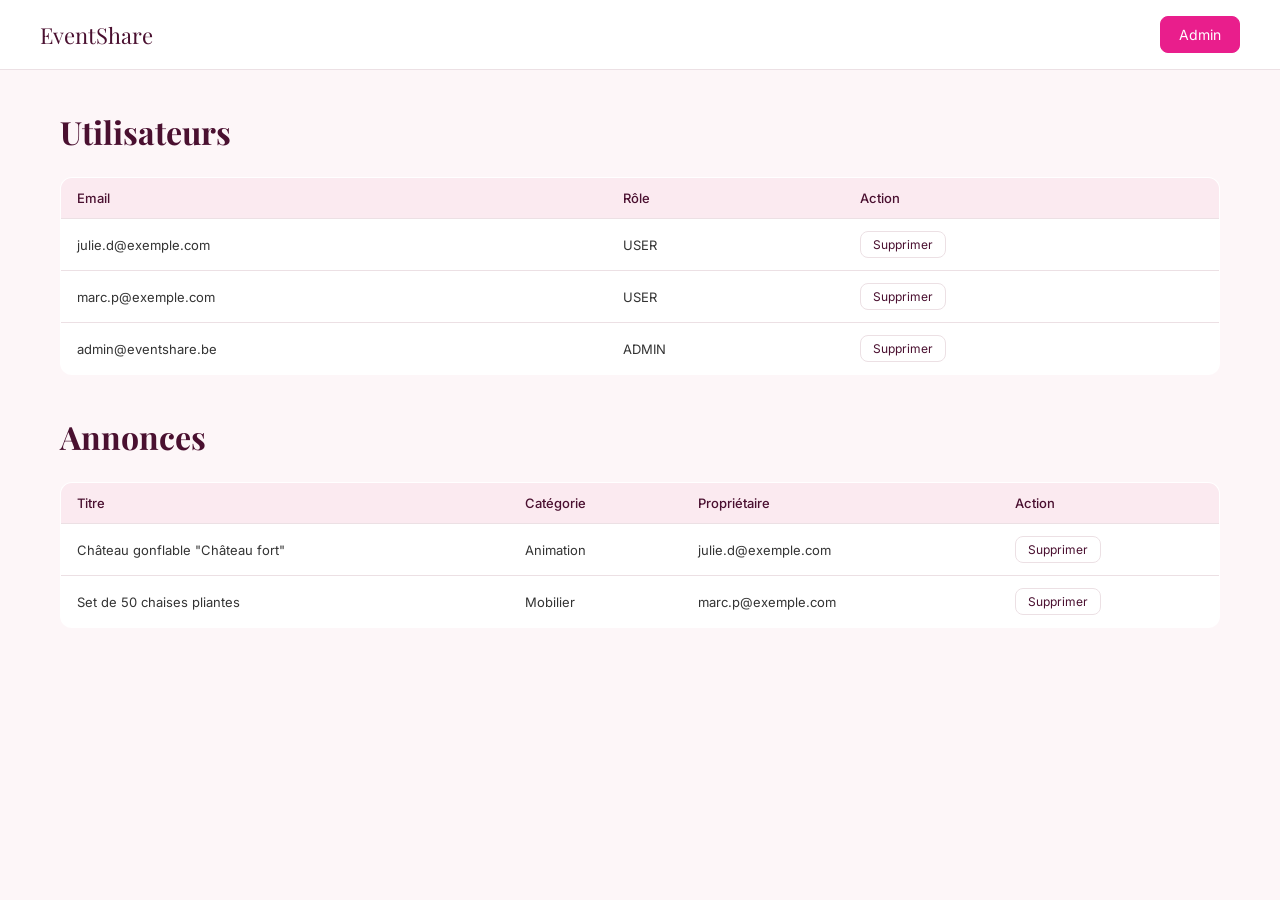
==== src/main/resources/static/admin.html @ 3b7f187b "added html structure and css stylesheet" ====
<!DOCTYPE html>
<html lang="fr">
<head>
    <meta charset="UTF-8">
    <meta name="viewport" content="width=device-width, initial-scale=1.0">
    <title>Administration — EventShare</title>
    <link rel="stylesheet" href="css/style.css">
</head>
<body>

    <nav class="navbar">
        <a href="index.html" class="logo">EventShare</a>
        <div class="nav-actions">
            <span class="btn btn-primary">Admin</span>
        </div>
    </nav>

    <div class="dashboard">
        <div class="dashboard-header">
            <h1>Utilisateurs</h1>
        </div>

        <table class="admin-table">
            <thead>
                <tr>
                    <th>Email</th>
                    <th>Rôle</th>
                    <th>Action</th>
                </tr>
            </thead>
            <tbody>
                <tr>
                    <td>julie.d@exemple.com</td>
                    <td>USER</td>
                    <td><button class="btn">Supprimer</button></td>
                </tr>
                <tr>
                    <td>marc.p@exemple.com</td>
                    <td>USER</td>
                    <td><button class="btn">Supprimer</button></td>
                </tr>
                <tr>
                    <td>admin@eventshare.be</td>
                    <td>ADMIN</td>
                    <td><button class="btn">Supprimer</button></td>
                </tr>
            </tbody>
        </table>

        <div class="dashboard-header" style="margin-top: 40px;">
            <h1>Annonces</h1>
        </div>

        <table class="admin-table">
            <thead>
                <tr>
                    <th>Titre</th>
                    <th>Catégorie</th>
                    <th>Propriétaire</th>
                    <th>Action</th>
                </tr>
            </thead>
            <tbody>
                <tr>
                    <td>Château gonflable "Château fort"</td>
                    <td>Animation</td>
                    <td>julie.d@exemple.com</td>
                    <td><button class="btn">Supprimer</button></td>
                </tr>
                <tr>
                    <td>Set de 50 chaises pliantes</td>
                    <td>Mobilier</td>
                    <td>marc.p@exemple.com</td>
                    <td><button class="btn">Supprimer</button></td>
                </tr>
            </tbody>
        </table>
    </div>

</body>
</html>
---- src/main/resources/static/css/style.css ----
@import url('https://fonts.googleapis.com/css2?family=Playfair+Display:wght@500;600&family=Inter:wght@400;500&display=swap');

:root {
    --rose: #E91E8C;
    --rose-clair: #FBEAF0;
    --bordeaux: #4A1030;
    --fond: #FDF6F8;
    --texte: #333333;
    --texte-clair: #777777;
    --bordure: #ECE0E4;
    --rayon: 12px;
}

* {
    box-sizing: border-box;
}

body {
    margin: 0;
    font-family: 'Inter', sans-serif;
    color: var(--texte);
    background: var(--fond);
}

h1, h2, h3 {
    font-family: 'Playfair Display', serif;
    color: var(--bordeaux);
    margin: 0;
}

a {
    text-decoration: none;
    color: inherit;
}

/* --- Navbar --- */

.navbar {
    display: flex;
    align-items: center;
    justify-content: space-between;
    padding: 16px 40px;
    background: #fff;
    border-bottom: 1px solid var(--bordure);
}

.navbar .logo {
    font-family: 'Playfair Display', serif;
    font-size: 22px;
    color: var(--bordeaux);
}

.navbar .nav-actions {
    display: flex;
    gap: 12px;
}

.btn {
    font-family: 'Inter', sans-serif;
    font-size: 14px;
    padding: 9px 18px;
    border-radius: 8px;
    border: 1px solid var(--bordure);
    background: #fff;
    color: var(--bordeaux);
    cursor: pointer;
}

.btn-primary {
    background: var(--rose);
    border-color: var(--rose);
    color: #fff;
}

/* --- Hero --- */

.hero {
    position: relative;
    height: 320px;
    background-image:
        linear-gradient(rgba(20, 5, 15, 0.35), rgba(20, 5, 15, 0.35)),
        url('https://images.unsplash.com/photo-1519167758481-83f550bb49b3?w=1200');
    background-size: cover;
    background-position: center;
    display: flex;
    flex-direction: column;
    justify-content: center;
    padding: 0 60px;
}

.hero h1 {
    color: #fff;
    font-size: 34px;
    max-width: 480px;
    margin-bottom: 10px;
}

.hero p {
    color: #f4dbe6;
    font-size: 15px;
    margin: 0;
}

/* --- Barre de recherche flottante --- */

.search-bar {
    position: absolute;
    bottom: -28px;
    left: 60px;
    right: 60px;
    background: #fff;
    border-radius: var(--rayon);
    padding: 12px 20px;
    display: flex;
    align-items: center;
    box-shadow: 0 8px 24px rgba(74, 16, 48, 0.12);
}

.search-field {
    flex: 1;
    padding: 0 16px;
    border-right: 1px solid var(--bordure);
}

.search-field:last-of-type {
    border-right: none;
}

.search-field label {
    display: block;
    font-size: 11px;
    color: var(--texte-clair);
    margin-bottom: 2px;
}

.search-field input,
.search-field select {
    border: none;
    font-size: 14px;
    font-family: 'Inter', sans-serif;
    color: var(--texte);
    width: 100%;
    padding: 0;
    background: transparent;
}

.search-field input:focus,
.search-field select:focus {
    outline: none;
}

.search-submit {
    background: var(--rose);
    color: #fff;
    font-size: 14px;
    padding: 10px 22px;
    border-radius: 8px;
    border: none;
    cursor: pointer;
    white-space: nowrap;
}

/* --- Filtres catégories --- */

.categories {
    display: flex;
    gap: 10px;
    flex-wrap: wrap;
    padding: 56px 40px 12px;
}

.category-pill {
    font-size: 13px;
    padding: 8px 18px;
    border-radius: 18px;
    border: 1px solid var(--bordure);
    background: #fff;
    color: var(--bordeaux);
    cursor: pointer;
}

.category-pill.active {
    background: var(--rose);
    border-color: var(--rose);
    color: #fff;
}

/* --- Grille de cartes --- */

.catalogue {
    display: grid;
    grid-template-columns: repeat(auto-fit, minmax(240px, 1fr));
    gap: 24px;
    padding: 16px 40px 60px;
}

.item-card {
    background: #fff;
    border-radius: var(--rayon);
    border: 1px solid var(--bordure);
    overflow: hidden;
}

.item-card img {
    width: 100%;
    height: 170px;
    object-fit: cover;
    display: block;
}

.item-card .item-body {
    padding: 14px 16px;
}

.item-card .item-title {
    font-size: 15px;
    color: var(--texte);
    margin-bottom: 4px;
}

.item-card .item-category {
    display: inline-block;
    font-size: 11px;
    color: var(--rose);
    background: var(--rose-clair);
    padding: 3px 10px;
    border-radius: 10px;
    margin-bottom: 6px;
}

.item-card .item-price {
    font-size: 14px;
    color: var(--texte-clair);
}

/* --- Détail d'une annonce --- */

.item-detail {
    display: grid;
    grid-template-columns: 1.6fr 1fr;
    gap: 40px;
    padding: 40px 60px 80px;
    align-items: start;
}

.item-detail .gallery img {
    width: 100%;
    height: 360px;
    object-fit: cover;
    border-radius: var(--rayon);
}

.item-detail .item-title-large {
    font-size: 28px;
    margin-top: 20px;
}

.item-detail .item-owner {
    font-size: 13px;
    color: var(--texte-clair);
    margin: 6px 0 20px;
}

.item-detail .item-description {
    font-size: 14px;
    line-height: 1.7;
    color: var(--texte);
}

/* Encart de réservation "collant", façon Airbnb */
.booking-box {
    position: sticky;
    top: 24px;
    background: #fff;
    border: 1px solid var(--bordure);
    border-radius: var(--rayon);
    padding: 24px;
}

.booking-box .price {
    font-size: 22px;
    color: var(--bordeaux);
    margin-bottom: 16px;
}

.booking-box .price span {
    font-size: 13px;
    color: var(--texte-clair);
    font-weight: normal;
}

.booking-box label {
    display: block;
    font-size: 12px;
    color: var(--texte-clair);
    margin: 12px 0 4px;
}

.booking-box input {
    width: 100%;
    padding: 9px 10px;
    border-radius: 8px;
    border: 1px solid var(--bordure);
    font-family: 'Inter', sans-serif;
    font-size: 13px;
}

.booking-box .btn-primary {
    width: 100%;
    margin-top: 18px;
    padding: 11px;
}

/* --- Tableaux de bord (mes annonces / réservations) --- */

.dashboard {
    padding: 40px 60px 80px;
}

.dashboard-header {
    display: flex;
    justify-content: space-between;
    align-items: center;
    margin-bottom: 24px;
}

.item-card-actions {
    display: flex;
    gap: 8px;
    padding: 0 16px 14px;
}

.item-card-actions .btn {
    flex: 1;
    padding: 6px 0;
    font-size: 12px;
    text-align: center;
}

.status-badge {
    display: inline-block;
    font-size: 11px;
    padding: 3px 10px;
    border-radius: 10px;
}

.status-en-attente { background: #FDF3D8; color: #8A6D1D; }
.status-confirmee { background: #DDF3E4; color: #1E7A44; }
.status-refusee { background: #FBE2E2; color: #B23A3A; }

/* --- Table admin --- */

.admin-table {
    width: 100%;
    border-collapse: collapse;
    background: #fff;
    border-radius: var(--rayon);
    overflow: hidden;
    border: 1px solid var(--bordure);
}

.admin-table th,
.admin-table td {
    text-align: left;
    padding: 12px 16px;
    font-size: 13px;
    border-bottom: 1px solid var(--bordure);
}

.admin-table th {
    background: var(--rose-clair);
    color: var(--bordeaux);
    font-weight: 500;
}

.admin-table tr:last-child td {
    border-bottom: none;
}

.admin-table .btn {
    padding: 5px 12px;
    font-size: 12px;
}

/* --- Formulaires (login / register) --- */

.form-page {
    max-width: 400px;
    margin: 80px auto;
    background: #fff;
    padding: 36px;
    border-radius: var(--rayon);
    border: 1px solid var(--bordure);
}

.form-page h2 {
    margin-bottom: 20px;
    text-align: center;
}

.form-page label {
    display: block;
    font-size: 13px;
    color: var(--texte-clair);
    margin-bottom: 6px;
    margin-top: 16px;
}

.form-page input,
.form-page select,
.form-page textarea {
    width: 100%;
    padding: 10px 12px;
    border-radius: 8px;
    border: 1px solid var(--bordure);
    font-family: 'Inter', sans-serif;
    font-size: 14px;
}

.form-page .btn-primary {
    width: 100%;
    margin-top: 24px;
    padding: 11px;
}

.form-page .form-footer {
    text-align: center;
    font-size: 13px;
    color: var(--texte-clair);
    margin-top: 16px;
}

.form-page .form-footer a {
    color: var(--rose);
}
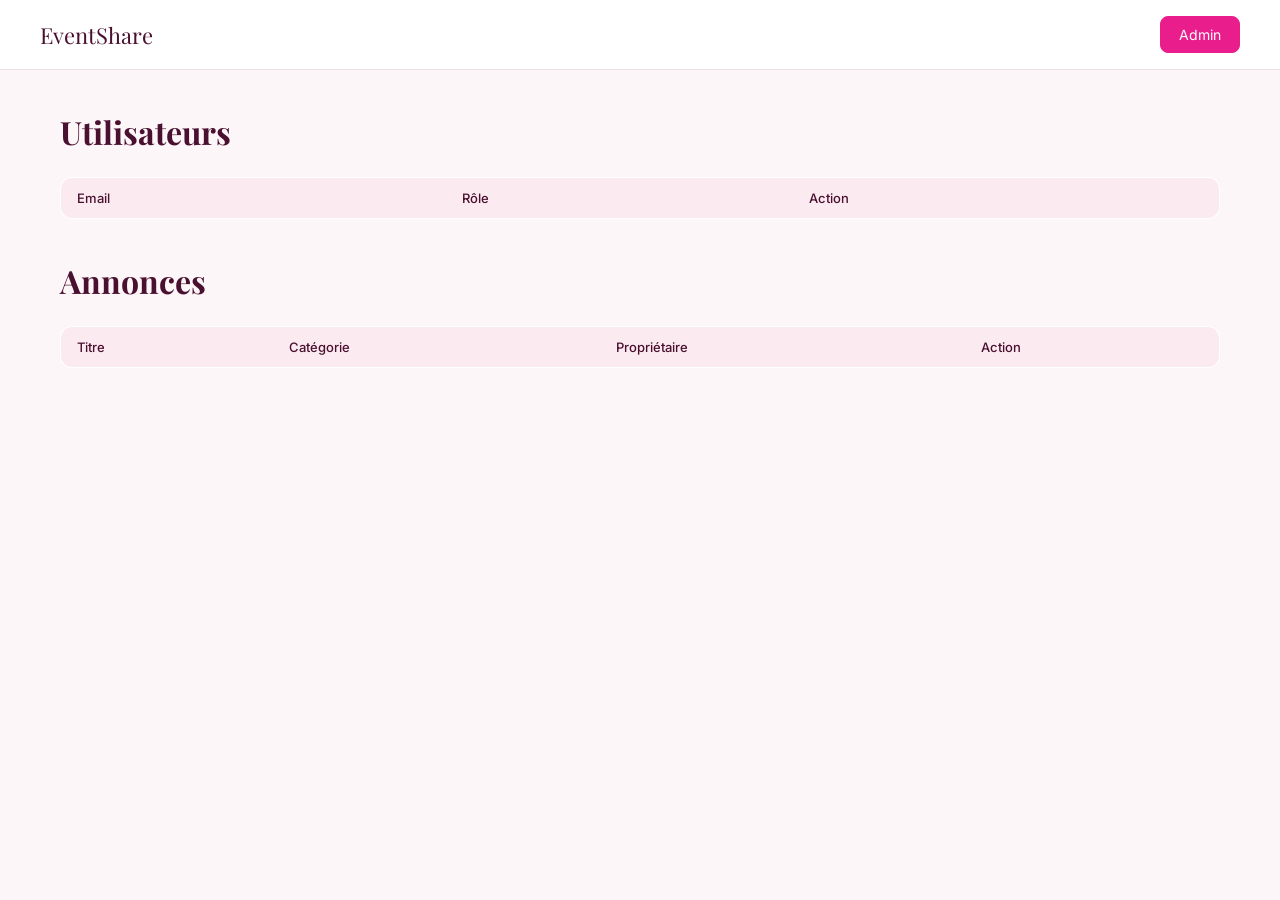
==== commit cc308393: "added admin script to admin html page and deleted static structure" ====
--- a/src/main/resources/static/admin.html
+++ b/src/main/resources/static/admin.html
@@ -5,6 +5,7 @@
     <meta name="viewport" content="width=device-width, initial-scale=1.0">
     <title>Administration — EventShare</title>
     <link rel="stylesheet" href="css/style.css">
+    <script src="/js/navbar.js"></script>
 </head>
 <body>
 
@@ -19,7 +20,7 @@
         <div class="dashboard-header">
             <h1>Utilisateurs</h1>
         </div>
-
+ 
         <table class="admin-table">
             <thead>
                 <tr>
@@ -28,29 +29,13 @@
                     <th>Action</th>
                 </tr>
             </thead>
-            <tbody>
-                <tr>
-                    <td>julie.d@exemple.com</td>
-                    <td>USER</td>
-                    <td><button class="btn">Supprimer</button></td>
-                </tr>
-                <tr>
-                    <td>marc.p@exemple.com</td>
-                    <td>USER</td>
-                    <td><button class="btn">Supprimer</button></td>
-                </tr>
-                <tr>
-                    <td>admin@eventshare.be</td>
-                    <td>ADMIN</td>
-                    <td><button class="btn">Supprimer</button></td>
-                </tr>
-            </tbody>
+            <tbody id="users-tbody"></tbody>
         </table>
-
+ 
         <div class="dashboard-header" style="margin-top: 40px;">
             <h1>Annonces</h1>
         </div>
-
+ 
         <table class="admin-table">
             <thead>
                 <tr>
@@ -60,22 +45,9 @@
                     <th>Action</th>
                 </tr>
             </thead>
-            <tbody>
-                <tr>
-                    <td>Château gonflable "Château fort"</td>
-                    <td>Animation</td>
-                    <td>julie.d@exemple.com</td>
-                    <td><button class="btn">Supprimer</button></td>
-                </tr>
-                <tr>
-                    <td>Set de 50 chaises pliantes</td>
-                    <td>Mobilier</td>
-                    <td>marc.p@exemple.com</td>
-                    <td><button class="btn">Supprimer</button></td>
-                </tr>
-            </tbody>
+            <tbody id="goods-tbody"></tbody>
         </table>
     </div>
-
+    <script src="/js/admin.js"></script>
 </body>
 </html>
